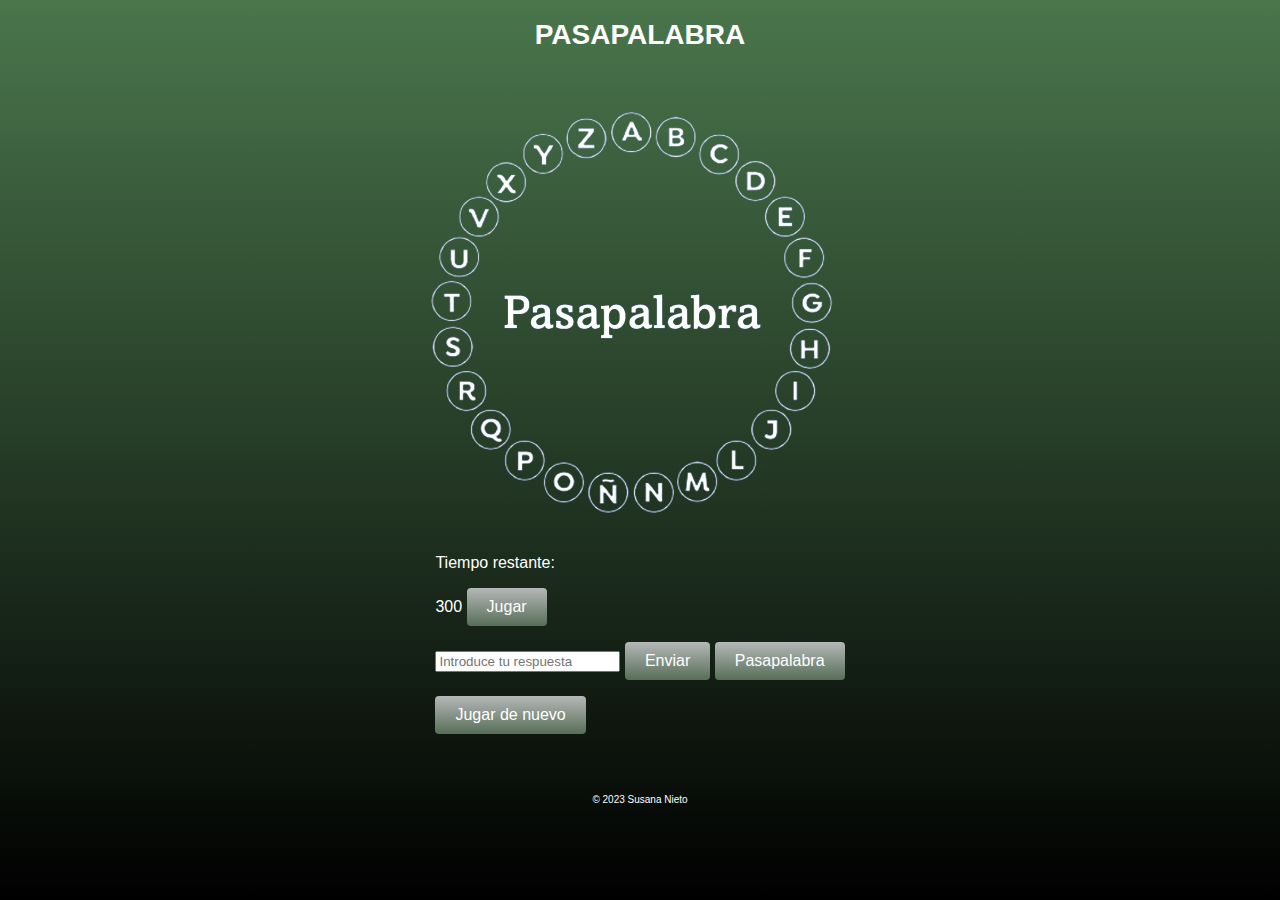
==== pagina-juego.html @ 49e58f83 "Add files via upload" ====
<html>
<head>
    <meta name="viewport" content="width=device-width, initial-scale=1.0">
    <link rel="stylesheet" href="style.css">
    <title>Pasapalabra</title>
</head>
<body>
    <h1>PASAPALABRA</h1>
    <img src="rosco.png" alt="rosco">
    <div class="timer-container">
        <p>Tiempo restante:</p>
        <span id="js--timer" class="timer">300</span>
	<a id="js--new-game" class="btn"><i class="icon-play"></i>Jugar</a>
    <div id="js--question-controls" class="question-controls hidden">
        <span id="js--hint" class="hint"></span>
        <p id="js--definition" class="definition"></p>

        <input id="js--user-answer" type="text" placeholder="Introduce tu respuesta">

        <a id="js--send" class="btn btn--green" href="#">Enviar</a>
        <a id="js--pasapalabra" class="btn" href="#">Pasapalabra</a>
    </div>
    <div id="js--pa-controls" class="pa-controls hidden">
        <p id="js--end-title" class="title"></p>
        <p id="js--end-subtitle" class="subtitle"></p>
        <a id="js--pa" class="btn" href=""><i class="icon-loop"></i>Jugar de nuevo</a>
    </div>
</div>
</section>
<footer>
    <p>© 2023 Susana Nieto</p>
</footer>
<script src="https://ajax.googleapis.com/ajax/libs/jquery/3.2.1/jquery.min.js"></script>
<script src="script.js"></script>
</body>
</html>
---- style.css ----
body {
  display: flex;
  flex-direction: column;
  align-items: center;
  justify-content: center;
  background: linear-gradient(to bottom, #4a764c, #000000);
  color: #ffffff;
  font-family: Arial, sans-serif;
  margin: 0; /* Agregar margen 0 para eliminar cualquier espacio adicional */
}

/* Resto del código CSS sigue igual */


h1 {
  font-size: 28px;
  margin-bottom: 20px;
  text-align: center;
}

.btn {
  display: inline-block;
  padding: 10px 20px;
  background: linear-gradient(to bottom, #b5b8b8, #576e57);
  color: #fff;
  border: none;
  border-radius: 4px;
  font-size: 16px;
  cursor: pointer;
  text-decoration: none;
  transition: background 0.3s ease;
}

.btn:hover {
  background: linear-gradient(to bottom, #6b6969, #575454);
}

 
footer {
  margin-top: 60px;
  font-size: 10px;
}

footer p {
  margin: 0;
}
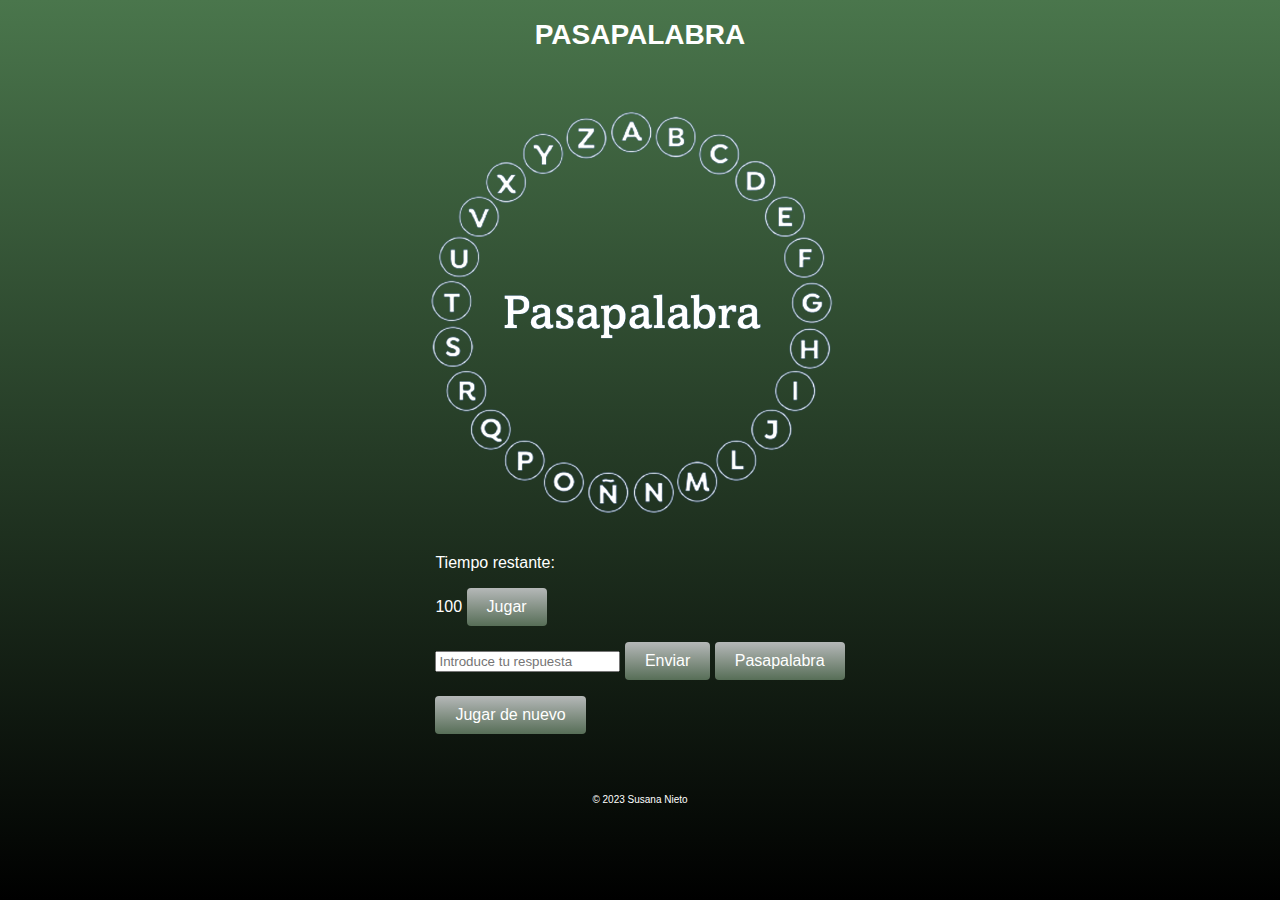
==== commit e27df5fb: "Update pagina-juego.html" ====
--- a/pagina-juego.html
+++ b/pagina-juego.html
@@ -9,7 +9,7 @@
     <img src="rosco.png" alt="rosco">
     <div class="timer-container">
         <p>Tiempo restante:</p>
-        <span id="js--timer" class="timer">300</span>
+        <span id="js--timer" class="timer">100</span>
 	<a id="js--new-game" class="btn"><i class="icon-play"></i>Jugar</a>
     <div id="js--question-controls" class="question-controls hidden">
         <span id="js--hint" class="hint"></span>
